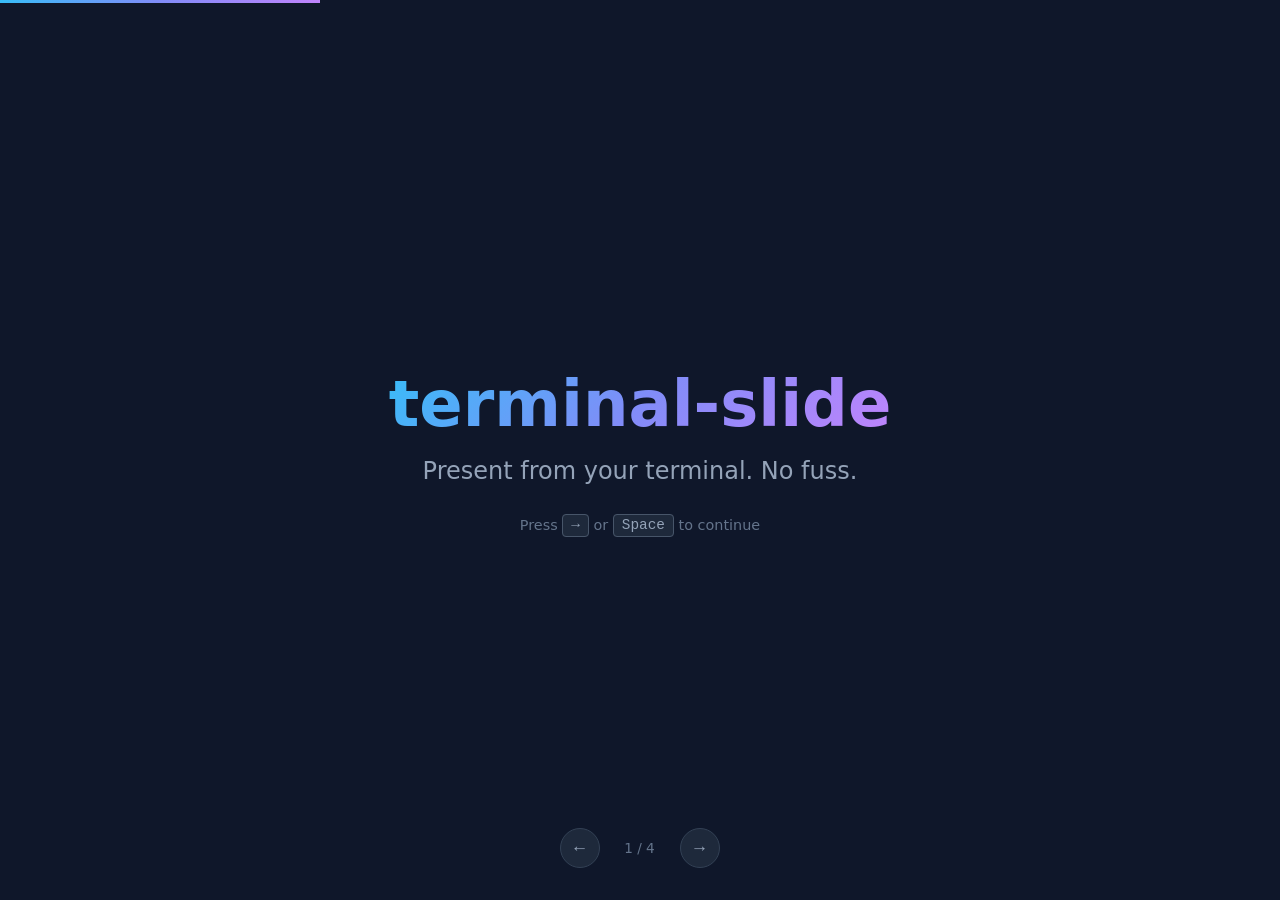
==== examples/demo.html @ 623880a6 "auto-claude: subtask-7-2 - Create example presentations Add examples/demo.md (7-slide markdown prese" ====
<!DOCTYPE html>
<html lang="en">
<head>
    <meta charset="UTF-8">
    <meta name="viewport" content="width=device-width, initial-scale=1.0">
    <title>terminal-slide - HTML Demo</title>
    <style>
        * { box-sizing: border-box; margin: 0; padding: 0; }
        body { font-family: system-ui, sans-serif; background: #0f172a; color: #e2e8f0; overflow: hidden; height: 100vh; }
        .slide {
            position: absolute; top: 0; left: 0; width: 100%; height: 100%;
            display: flex; flex-direction: column; justify-content: center; align-items: center;
            padding: 4rem; opacity: 0; transform: translateX(60px);
            transition: opacity 0.6s ease, transform 0.6s ease; pointer-events: none;
        }
        .slide.active { opacity: 1; transform: translateX(0); pointer-events: auto; }
        .slide.prev { opacity: 0; transform: translateX(-60px); }

        /* Title slide */
        .slide-title h1 {
            font-size: 4rem; font-weight: 700;
            background: linear-gradient(135deg, #38bdf8, #818cf8, #c084fc);
            -webkit-background-clip: text; -webkit-text-fill-color: transparent; background-clip: text;
            animation: glow 3s ease-in-out infinite alternate;
        }
        @keyframes glow { from { filter: brightness(1); } to { filter: brightness(1.3); } }
        .slide-title .subtitle { font-size: 1.5rem; color: #94a3b8; margin-top: 1rem; }
        .slide-title .hint { font-size: 0.9rem; color: #64748b; margin-top: 2rem; }
        .slide-title kbd {
            padding: 0.15rem 0.5rem; border: 1px solid #475569; border-radius: 4px;
            background: #1e293b; font-family: monospace; color: #94a3b8;
        }

        /* Features slide */
        .slide-features h2 { font-size: 2.5rem; color: #38bdf8; margin-bottom: 2rem; }
        .feature-grid { display: grid; grid-template-columns: repeat(2, 1fr); gap: 1.5rem; max-width: 800px; }
        .feature-card {
            background: #1e293b; border: 1px solid #334155; border-radius: 12px; padding: 1.5rem;
            opacity: 0; transform: translateY(20px); transition: opacity 0.5s ease, transform 0.5s ease;
        }
        .slide.active .feature-card { opacity: 1; transform: translateY(0); }
        .slide.active .feature-card:nth-child(1) { transition-delay: 0.1s; }
        .slide.active .feature-card:nth-child(2) { transition-delay: 0.2s; }
        .slide.active .feature-card:nth-child(3) { transition-delay: 0.3s; }
        .slide.active .feature-card:nth-child(4) { transition-delay: 0.4s; }
        .feature-card:hover { border-color: #38bdf8; }
        .feature-card h3 { color: #f1f5f9; margin-bottom: 0.5rem; }
        .feature-card p { font-size: 0.9rem; color: #94a3b8; line-height: 1.5; }

        /* Code slide */
        .slide-code h2 { font-size: 2.5rem; color: #818cf8; margin-bottom: 2rem; }
        .code-block {
            background: #1e293b; border: 1px solid #334155; border-radius: 12px; padding: 1.5rem;
            max-width: 700px; width: 100%; font-family: 'Fira Code', monospace; font-size: 0.95rem;
            line-height: 1.7; opacity: 0; transform: scale(0.95);
            transition: opacity 0.6s ease 0.2s, transform 0.6s ease 0.2s;
        }
        .slide.active .code-block { opacity: 1; transform: scale(1); }
        .code-block .comment { color: #64748b; font-style: italic; }

        /* Closing slide */
        .slide-closing h2 { font-size: 3rem; color: #c084fc; margin-bottom: 1.5rem; }
        .tech-stack { display: flex; gap: 1rem; margin-top: 1rem; flex-wrap: wrap; justify-content: center; }
        .tech-badge {
            padding: 0.3rem 0.8rem; border-radius: 20px; font-size: 0.85rem; font-weight: 500;
            opacity: 0; transform: scale(0.8); transition: opacity 0.4s ease, transform 0.4s ease;
        }
        .slide.active .tech-badge { opacity: 1; transform: scale(1); }
        .slide.active .tech-badge:nth-child(1) { transition-delay: 0.3s; }
        .slide.active .tech-badge:nth-child(2) { transition-delay: 0.4s; }
        .slide.active .tech-badge:nth-child(3) { transition-delay: 0.5s; }
        .badge-rust { background: #7c2d12; color: #fdba74; }
        .badge-blue { background: #1e3a5f; color: #38bdf8; }
        .badge-purple { background: #3b0764; color: #c084fc; }
        .restart-btn {
            margin-top: 2rem; padding: 0.75rem 2rem; border: none; border-radius: 8px;
            background: linear-gradient(135deg, #818cf8, #c084fc); color: #fff;
            font-size: 1rem; font-weight: 600; cursor: pointer; transition: filter 0.3s;
        }
        .restart-btn:hover { filter: brightness(1.15); }

        /* Navigation */
        .nav {
            position: fixed; bottom: 2rem; left: 50%; transform: translateX(-50%);
            display: flex; align-items: center; gap: 1rem; z-index: 100;
        }
        .nav button {
            background: #1e293b; border: 1px solid #334155; color: #94a3b8;
            width: 40px; height: 40px; border-radius: 50%; cursor: pointer;
            font-size: 1.1rem; transition: background 0.2s;
        }
        .nav button:hover { background: #334155; color: #e2e8f0; }
        .nav .indicator { font-size: 0.85rem; color: #64748b; min-width: 3rem; text-align: center; }
        .progress-bar {
            position: fixed; top: 0; left: 0; height: 3px;
            background: linear-gradient(90deg, #38bdf8, #818cf8, #c084fc);
            transition: width 0.4s ease; z-index: 100;
        }
    </style>
</head>
<body>
    <div class="progress-bar" id="progress"></div>

    <!-- Slide 1: Title -->
    <div class="slide slide-title active" data-index="0">
        <h1>terminal-slide</h1>
        <p class="subtitle">Present from your terminal. No fuss.</p>
        <p class="hint">Press <kbd>&rarr;</kbd> or <kbd>Space</kbd> to continue</p>
    </div>

    <!-- Slide 2: Features -->
    <div class="slide slide-features" data-index="1">
        <h2>Features</h2>
        <div class="feature-grid">
            <div class="feature-card">
                <h3>Markdown Slides</h3>
                <p>Write slides in Markdown, render beautifully in the terminal with syntax highlighting.</p>
            </div>
            <div class="feature-card">
                <h3>HTML Presentations</h3>
                <p>Serve animated HTML slides via a local server, opened automatically in your browser.</p>
            </div>
            <div class="feature-card">
                <h3>Smooth Transitions</h3>
                <p>Slide-in and dissolve effects powered by tachyonfx for polished navigation.</p>
            </div>
            <div class="feature-card">
                <h3>Keyboard Driven</h3>
                <p>Navigate with arrow keys, vim bindings, or Space. Quit anytime with q or Esc.</p>
            </div>
        </div>
    </div>

    <!-- Slide 3: Code -->
    <div class="slide slide-code" data-index="2">
        <h2>Quick Start</h2>
        <div class="code-block">
            <pre><span class="comment"># Install terminal-slide</span>
cargo install --path .

<span class="comment"># Present a markdown file</span>
terminal-slide presentation.md

<span class="comment"># Present HTML slides (opens browser)</span>
terminal-slide slides.html --port 9000</pre>
        </div>
    </div>

    <!-- Slide 4: Closing -->
    <div class="slide slide-closing" data-index="3">
        <h2>Happy Presenting!</h2>
        <div class="tech-stack">
            <span class="tech-badge badge-rust">Rust</span>
            <span class="tech-badge badge-blue">ratatui</span>
            <span class="tech-badge badge-purple">tachyonfx</span>
        </div>
        <button class="restart-btn" onclick="goToSlide(0)">Restart</button>
    </div>

    <div class="nav">
        <button onclick="navigate(-1)">&larr;</button>
        <span class="indicator" id="indicator">1 / 4</span>
        <button onclick="navigate(1)">&rarr;</button>
    </div>

    <script>
        const slides = document.querySelectorAll('.slide');
        const indicator = document.getElementById('indicator');
        const progress = document.getElementById('progress');
        let current = 0;

        function goToSlide(index) {
            if (index < 0 || index >= slides.length) return;
            slides[current].classList.remove('active');
            slides[current].classList.add(index > current ? 'prev' : '');
            current = index;
            slides.forEach(s => s.classList.remove('prev'));
            slides[current].classList.add('active');
            indicator.textContent = (current + 1) + ' / ' + slides.length;
            progress.style.width = ((current + 1) / slides.length * 100) + '%';
        }

        function navigate(dir) { goToSlide(current + dir); }

        document.addEventListener('keydown', function(e) {
            if (['ArrowRight','l','j',' '].includes(e.key)) { e.preventDefault(); navigate(1); }
            else if (['ArrowLeft','h','k'].includes(e.key)) { e.preventDefault(); navigate(-1); }
            else if (e.key === 'g' || e.key === 'Home') { e.preventDefault(); goToSlide(0); }
            else if (e.key === 'G' || e.key === 'End') { e.preventDefault(); goToSlide(slides.length - 1); }
        });

        progress.style.width = (1 / slides.length * 100) + '%';
    </script>
</body>
</html>
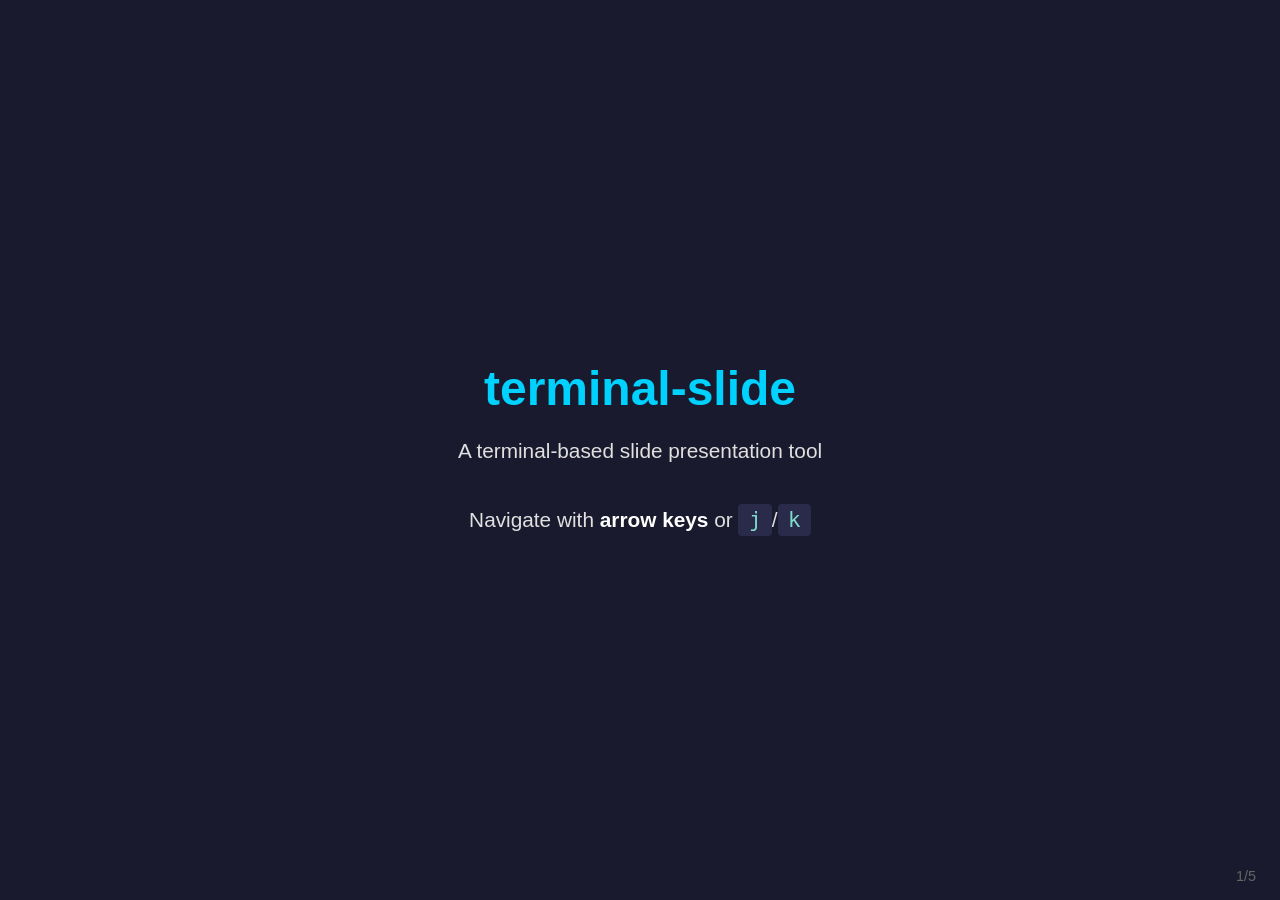
==== commit dd7119bd: "feat: add terminal-slide presentation tool with Markdown and HTML support Rust-based slide presentat" ====
--- a/examples/demo.html
+++ b/examples/demo.html
@@ -1,195 +1,63 @@
 <!DOCTYPE html>
-<html lang="en">
-<head>
-    <meta charset="UTF-8">
-    <meta name="viewport" content="width=device-width, initial-scale=1.0">
-    <title>terminal-slide - HTML Demo</title>
-    <style>
-        * { box-sizing: border-box; margin: 0; padding: 0; }
-        body { font-family: system-ui, sans-serif; background: #0f172a; color: #e2e8f0; overflow: hidden; height: 100vh; }
-        .slide {
-            position: absolute; top: 0; left: 0; width: 100%; height: 100%;
-            display: flex; flex-direction: column; justify-content: center; align-items: center;
-            padding: 4rem; opacity: 0; transform: translateX(60px);
-            transition: opacity 0.6s ease, transform 0.6s ease; pointer-events: none;
-        }
-        .slide.active { opacity: 1; transform: translateX(0); pointer-events: auto; }
-        .slide.prev { opacity: 0; transform: translateX(-60px); }
-
-        /* Title slide */
-        .slide-title h1 {
-            font-size: 4rem; font-weight: 700;
-            background: linear-gradient(135deg, #38bdf8, #818cf8, #c084fc);
-            -webkit-background-clip: text; -webkit-text-fill-color: transparent; background-clip: text;
-            animation: glow 3s ease-in-out infinite alternate;
-        }
-        @keyframes glow { from { filter: brightness(1); } to { filter: brightness(1.3); } }
-        .slide-title .subtitle { font-size: 1.5rem; color: #94a3b8; margin-top: 1rem; }
-        .slide-title .hint { font-size: 0.9rem; color: #64748b; margin-top: 2rem; }
-        .slide-title kbd {
-            padding: 0.15rem 0.5rem; border: 1px solid #475569; border-radius: 4px;
-            background: #1e293b; font-family: monospace; color: #94a3b8;
-        }
-
-        /* Features slide */
-        .slide-features h2 { font-size: 2.5rem; color: #38bdf8; margin-bottom: 2rem; }
-        .feature-grid { display: grid; grid-template-columns: repeat(2, 1fr); gap: 1.5rem; max-width: 800px; }
-        .feature-card {
-            background: #1e293b; border: 1px solid #334155; border-radius: 12px; padding: 1.5rem;
-            opacity: 0; transform: translateY(20px); transition: opacity 0.5s ease, transform 0.5s ease;
-        }
-        .slide.active .feature-card { opacity: 1; transform: translateY(0); }
-        .slide.active .feature-card:nth-child(1) { transition-delay: 0.1s; }
-        .slide.active .feature-card:nth-child(2) { transition-delay: 0.2s; }
-        .slide.active .feature-card:nth-child(3) { transition-delay: 0.3s; }
-        .slide.active .feature-card:nth-child(4) { transition-delay: 0.4s; }
-        .feature-card:hover { border-color: #38bdf8; }
-        .feature-card h3 { color: #f1f5f9; margin-bottom: 0.5rem; }
-        .feature-card p { font-size: 0.9rem; color: #94a3b8; line-height: 1.5; }
-
-        /* Code slide */
-        .slide-code h2 { font-size: 2.5rem; color: #818cf8; margin-bottom: 2rem; }
-        .code-block {
-            background: #1e293b; border: 1px solid #334155; border-radius: 12px; padding: 1.5rem;
-            max-width: 700px; width: 100%; font-family: 'Fira Code', monospace; font-size: 0.95rem;
-            line-height: 1.7; opacity: 0; transform: scale(0.95);
-            transition: opacity 0.6s ease 0.2s, transform 0.6s ease 0.2s;
-        }
-        .slide.active .code-block { opacity: 1; transform: scale(1); }
-        .code-block .comment { color: #64748b; font-style: italic; }
-
-        /* Closing slide */
-        .slide-closing h2 { font-size: 3rem; color: #c084fc; margin-bottom: 1.5rem; }
-        .tech-stack { display: flex; gap: 1rem; margin-top: 1rem; flex-wrap: wrap; justify-content: center; }
-        .tech-badge {
-            padding: 0.3rem 0.8rem; border-radius: 20px; font-size: 0.85rem; font-weight: 500;
-            opacity: 0; transform: scale(0.8); transition: opacity 0.4s ease, transform 0.4s ease;
-        }
-        .slide.active .tech-badge { opacity: 1; transform: scale(1); }
-        .slide.active .tech-badge:nth-child(1) { transition-delay: 0.3s; }
-        .slide.active .tech-badge:nth-child(2) { transition-delay: 0.4s; }
-        .slide.active .tech-badge:nth-child(3) { transition-delay: 0.5s; }
-        .badge-rust { background: #7c2d12; color: #fdba74; }
-        .badge-blue { background: #1e3a5f; color: #38bdf8; }
-        .badge-purple { background: #3b0764; color: #c084fc; }
-        .restart-btn {
-            margin-top: 2rem; padding: 0.75rem 2rem; border: none; border-radius: 8px;
-            background: linear-gradient(135deg, #818cf8, #c084fc); color: #fff;
-            font-size: 1rem; font-weight: 600; cursor: pointer; transition: filter 0.3s;
-        }
-        .restart-btn:hover { filter: brightness(1.15); }
-
-        /* Navigation */
-        .nav {
-            position: fixed; bottom: 2rem; left: 50%; transform: translateX(-50%);
-            display: flex; align-items: center; gap: 1rem; z-index: 100;
-        }
-        .nav button {
-            background: #1e293b; border: 1px solid #334155; color: #94a3b8;
-            width: 40px; height: 40px; border-radius: 50%; cursor: pointer;
-            font-size: 1.1rem; transition: background 0.2s;
-        }
-        .nav button:hover { background: #334155; color: #e2e8f0; }
-        .nav .indicator { font-size: 0.85rem; color: #64748b; min-width: 3rem; text-align: center; }
-        .progress-bar {
-            position: fixed; top: 0; left: 0; height: 3px;
-            background: linear-gradient(90deg, #38bdf8, #818cf8, #c084fc);
-            transition: width 0.4s ease; z-index: 100;
-        }
-    </style>
-</head>
-<body>
-    <div class="progress-bar" id="progress"></div>
-
-    <!-- Slide 1: Title -->
-    <div class="slide slide-title active" data-index="0">
-        <h1>terminal-slide</h1>
-        <p class="subtitle">Present from your terminal. No fuss.</p>
-        <p class="hint">Press <kbd>&rarr;</kbd> or <kbd>Space</kbd> to continue</p>
-    </div>
-
-    <!-- Slide 2: Features -->
-    <div class="slide slide-features" data-index="1">
-        <h2>Features</h2>
-        <div class="feature-grid">
-            <div class="feature-card">
-                <h3>Markdown Slides</h3>
-                <p>Write slides in Markdown, render beautifully in the terminal with syntax highlighting.</p>
-            </div>
-            <div class="feature-card">
-                <h3>HTML Presentations</h3>
-                <p>Serve animated HTML slides via a local server, opened automatically in your browser.</p>
-            </div>
-            <div class="feature-card">
-                <h3>Smooth Transitions</h3>
-                <p>Slide-in and dissolve effects powered by tachyonfx for polished navigation.</p>
-            </div>
-            <div class="feature-card">
-                <h3>Keyboard Driven</h3>
-                <p>Navigate with arrow keys, vim bindings, or Space. Quit anytime with q or Esc.</p>
-            </div>
-        </div>
-    </div>
-
-    <!-- Slide 3: Code -->
-    <div class="slide slide-code" data-index="2">
-        <h2>Quick Start</h2>
-        <div class="code-block">
-            <pre><span class="comment"># Install terminal-slide</span>
-cargo install --path .
-
-<span class="comment"># Present a markdown file</span>
-terminal-slide presentation.md
-
-<span class="comment"># Present HTML slides (opens browser)</span>
-terminal-slide slides.html --port 9000</pre>
-        </div>
-    </div>
-
-    <!-- Slide 4: Closing -->
-    <div class="slide slide-closing" data-index="3">
-        <h2>Happy Presenting!</h2>
-        <div class="tech-stack">
-            <span class="tech-badge badge-rust">Rust</span>
-            <span class="tech-badge badge-blue">ratatui</span>
-            <span class="tech-badge badge-purple">tachyonfx</span>
-        </div>
-        <button class="restart-btn" onclick="goToSlide(0)">Restart</button>
-    </div>
-
-    <div class="nav">
-        <button onclick="navigate(-1)">&larr;</button>
-        <span class="indicator" id="indicator">1 / 4</span>
-        <button onclick="navigate(1)">&rarr;</button>
-    </div>
-
-    <script>
-        const slides = document.querySelectorAll('.slide');
-        const indicator = document.getElementById('indicator');
-        const progress = document.getElementById('progress');
-        let current = 0;
-
-        function goToSlide(index) {
-            if (index < 0 || index >= slides.length) return;
-            slides[current].classList.remove('active');
-            slides[current].classList.add(index > current ? 'prev' : '');
-            current = index;
-            slides.forEach(s => s.classList.remove('prev'));
-            slides[current].classList.add('active');
-            indicator.textContent = (current + 1) + ' / ' + slides.length;
-            progress.style.width = ((current + 1) / slides.length * 100) + '%';
-        }
-
-        function navigate(dir) { goToSlide(current + dir); }
-
-        document.addEventListener('keydown', function(e) {
-            if (['ArrowRight','l','j',' '].includes(e.key)) { e.preventDefault(); navigate(1); }
-            else if (['ArrowLeft','h','k'].includes(e.key)) { e.preventDefault(); navigate(-1); }
-            else if (e.key === 'g' || e.key === 'Home') { e.preventDefault(); goToSlide(0); }
-            else if (e.key === 'G' || e.key === 'End') { e.preventDefault(); goToSlide(slides.length - 1); }
-        });
-
-        progress.style.width = (1 / slides.length * 100) + '%';
-    </script>
-</body>
-</html>
+<html><head><meta charset="utf-8"><title>terminal-slide demo</title>
+<style>
+*{margin:0;padding:0;box-sizing:border-box}
+body{font-family:-apple-system,BlinkMacSystemFont,sans-serif;background:#1a1a2e;color:#e0e0e0;overflow:hidden}
+.slide{display:none;flex-direction:column;justify-content:center;align-items:center;height:100vh;padding:4rem;text-align:center;position:absolute;top:0;left:0;width:100%}
+.slide.active{display:flex;animation:slideIn .3s cubic-bezier(.33,1,.68,1)}
+.slide.out-left{display:flex;animation:slideOutLeft .3s cubic-bezier(.33,1,.68,1) forwards}
+.slide.out-right{display:flex;animation:slideOutRight .3s cubic-bezier(.33,1,.68,1) forwards}
+@keyframes slideIn{from{opacity:0;transform:translateX(60px)}to{opacity:1;transform:translateX(0)}}
+@keyframes slideInReverse{from{opacity:0;transform:translateX(-60px)}to{opacity:1;transform:translateX(0)}}
+@keyframes slideOutLeft{from{opacity:1;transform:translateX(0)}to{opacity:0;transform:translateX(-60px)}}
+@keyframes slideOutRight{from{opacity:1;transform:translateX(0)}to{opacity:0;transform:translateX(60px)}}
+h1{font-size:3rem;margin-bottom:1rem;color:#00d2ff}
+h2{font-size:2.2rem;margin-bottom:1.5rem;color:#00d2ff}
+p,li{font-size:1.3rem;line-height:1.8}
+ul{list-style:none;text-align:left}
+code{background:#2a2a4a;padding:0.2em 0.5em;border-radius:4px;font-family:monospace;color:#7fdbca}
+pre{background:#2a2a4a;padding:1.5rem;border-radius:8px;text-align:left;font-size:1rem;margin:1rem 0}
+pre code{background:none;padding:0}
+table{border-collapse:collapse;margin:1rem 0;font-size:1.1rem}
+th,td{border:1px solid #444;padding:0.5rem 1rem;text-align:left}
+th{background:#2a2a4a;color:#00d2ff}
+.progress{position:fixed;bottom:1rem;right:1.5rem;font-size:0.9rem;color:#666}
+strong{color:#fff}em{color:#a0c4ff}
+</style></head><body>
+<div class="slide active"><h1>terminal-slide</h1><p>A terminal-based slide presentation tool</p><p style="margin-top:2rem">Navigate with <strong>arrow keys</strong> or <code>j</code>/<code>k</code></p></div>
+<div class="slide"><h2>Features</h2><ul><li>Render <strong>Markdown</strong> slides in the terminal</li><li>Present <em>HTML</em> slides in the browser</li><li>Smooth slide transition animations</li><li>Syntax-highlighted code blocks</li></ul></div>
+<div class="slide"><h2>Code Example</h2><pre><code>fn main() {
+    let slides = parse_presentation("demo.md");
+    for slide in &amp;slides {
+        render(slide);
+    }
+}</code></pre></div>
+<div class="slide"><h2>Keyboard Shortcuts</h2><table><tr><th>Action</th><th>Keys</th></tr><tr><td>Next slide</td><td>Right, l, j, n, Space</td></tr><tr><td>Previous slide</td><td>Left, h, k, p</td></tr><tr><td>First slide</td><td>g</td></tr><tr><td>Last slide</td><td>G</td></tr></table></div>
+<div class="slide"><h2>Thank You</h2><p>Built with <strong>Rust</strong>, <em>ratatui</em>, and <code>tachyonfx</code></p></div>
+<div class="progress"></div>
+<script>
+const s=document.querySelectorAll('.slide'),p=document.querySelector('.progress');let c=0,animating=false;
+function go(i,dir){
+  if(animating||i===c)return;
+  var next=Math.max(0,Math.min(i,s.length-1));
+  if(next===c)return;
+  animating=true;
+  var old=s[c],nu=s[next];
+  var forward=dir==='fwd';
+  old.classList.remove('active');
+  old.classList.add(forward?'out-left':'out-right');
+  nu.style.animation='none';nu.offsetHeight;nu.style.animation='';
+  nu.classList.add('active');
+  nu.style.animationName=forward?'slideIn':'slideInReverse';
+  setTimeout(function(){old.classList.remove('out-left','out-right');nu.style.animationName='';animating=false},300);
+  c=next;
+  p.textContent=(c+1)+'/'+s.length;
+}
+p.textContent='1/'+s.length;
+document.addEventListener('keydown',function(e){
+  if(['ArrowRight','l','j','n',' '].indexOf(e.key)>=0)go(c+1,'fwd');
+  else if(['ArrowLeft','h','k','p'].indexOf(e.key)>=0)go(c-1,'bwd');
+  else if(e.key==='g')go(0,'bwd');
+  else if(e.key==='G')go(s.length-1,'fwd');
+});
+</script></body></html>
